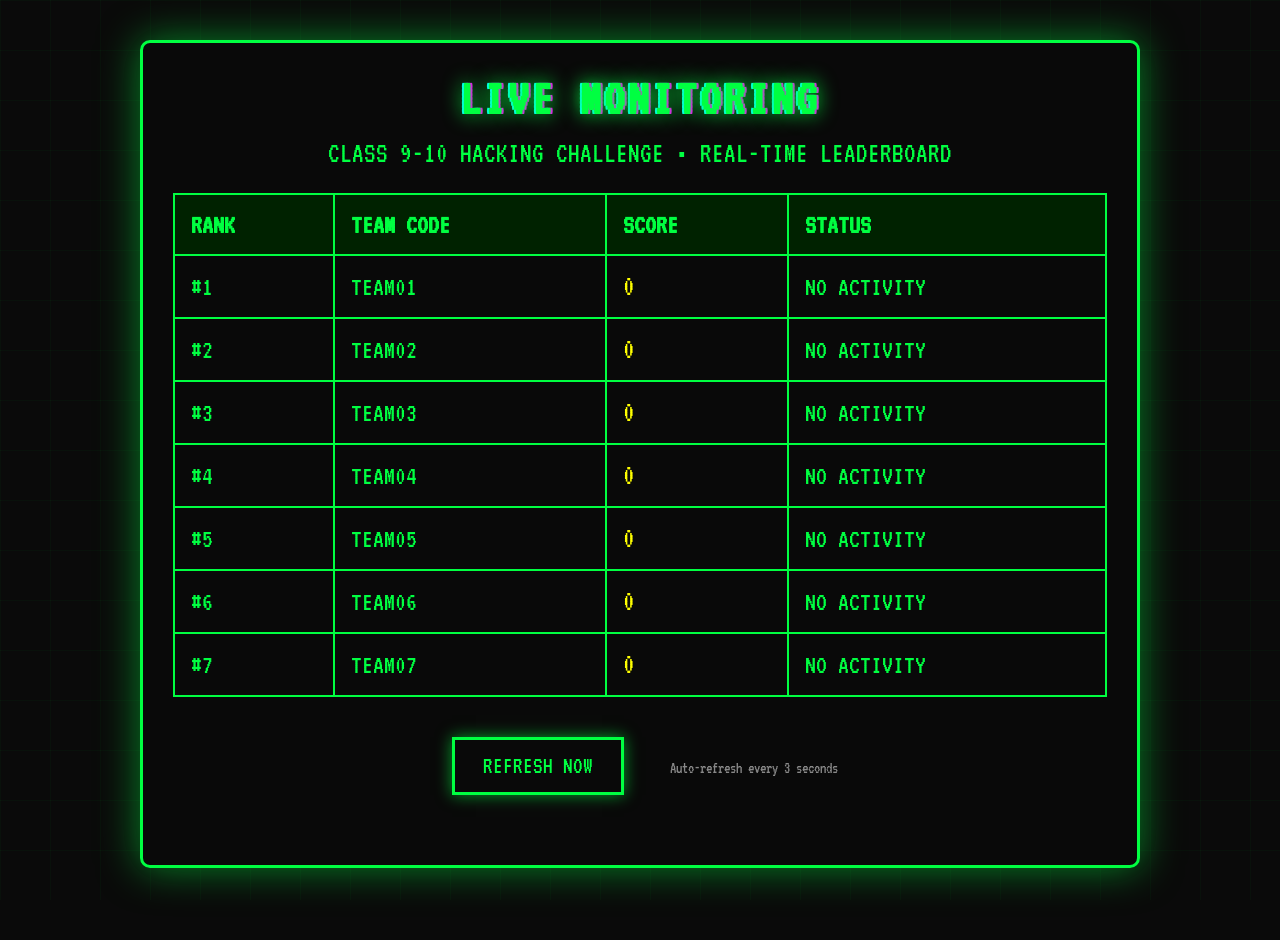
==== admin.html @ ada84bed "Add files via upload" ====
<!DOCTYPE html>
<html lang="en">
<head>
  <meta charset="UTF-8">
  <meta name="viewport" content="width=device-width, initial-scale=1.0">
  <title>ADMIN CONTROL PANEL</title>
  <link rel="stylesheet" href="style.css">
</head>
<body>
  <div class="container">
    <h1 data-text="LIVE MONITORING">LIVE MONITORING</h1>
    <p style="text-align:center; font-size:1.8rem;">CLASS 9-10 HACKING CHALLENGE • REAL-TIME LEADERBOARD</p>

    <table id="leaderboard">
      <thead>
        <tr>
          <th>RANK</th>
          <th>TEAM CODE</th>
          <th>SCORE</th>
          <th>STATUS</th>
        </tr>
      </thead>
      <tbody></tbody>
    </table>

    <div style="text-align:center; margin:30px;">
      <button onclick="refreshScores()">REFRESH NOW</button>
      <span style="margin-left:30px; color:#888;">Auto-refresh every 3 seconds</span>
    </div>
  </div>

  <script src="questions.js"></script>
  <script>
    function refreshScores() {
      const tbody = document.querySelector('#leaderboard tbody');
      tbody.innerHTML = '';

      let scoresList = [];

      for (let i = 1; i <= 7; i++) {
        const team = `TEAM0${i}`;
        const teamScore = parseInt(localStorage.getItem(`score_${team}`)) || 0;
        scoresList.push({team, score: teamScore});
      }

      // Sort by score descending
      scoresList.sort((a, b) => b.score - a.score);

      scoresList.forEach((item, index) => {
        const status = item.score > 0 ? "ACTIVE" : "NO ACTIVITY";
        const row = `
          <tr>
            <td>#${index+1}</td>
            <td>${item.team}</td>
            <td style="color:#ffff00; font-size:1.8rem;">${item.score}</td>
            <td>${status}</td>
          </tr>`;
        tbody.innerHTML += row;
      });
    }

    // Auto refresh
    setInterval(refreshScores, 3000);
    window.onload = refreshScores;
  </script>
</body>
</html>
---- style.css ----
/* style.css - Fixed Cyberpunk Hacker Theme */

@import url('https://fonts.googleapis.com/css2?family=VT323&display=swap');

* {
  margin: 0;
  padding: 0;
  box-sizing: border-box;
}

body {
  background: #0a0a0a;
  color: #00ff41;
  font-family: 'VT323', monospace;
  min-height: 100vh;
  position: relative;
  overflow-x: hidden;
}

/* Subtle Matrix Background - Fixed to not block clicks */
body::before {
  content: '';
  position: fixed;
  top: 0; left: 0; right: 0; bottom: 0;
  background: 
    linear-gradient(rgba(0, 255, 65, 0.03) 1px, transparent 1px),
    linear-gradient(90deg, rgba(0, 255, 65, 0.03) 1px, transparent 1px);
  background-size: 50px 50px;
  pointer-events: none;
  z-index: -1;
  animation: scanline 8s linear infinite;
}

@keyframes scanline {
  0% { background-position: 0 0; }
  100% { background-position: 0 200px; }
}

/* Container */
.container {
  max-width: 1000px;
  margin: 40px auto;
  padding: 30px;
  background: rgba(10, 10, 10, 0.97);
  border: 3px solid #00ff41;
  box-shadow: 0 0 40px rgba(0, 255, 65, 0.5);
  border-radius: 10px;
  position: relative;
  z-index: 10;
}

/* Header with controlled glitch */
h1 {
  font-size: 3.2rem;
  text-align: center;
  margin-bottom: 15px;
  text-shadow: 0 0 20px #00ff41,
               2px 0 #ff00ff,
               -2px 0 #00ffff;
  letter-spacing: 4px;
  position: relative;
}

h1:hover {
  animation: glitch 0.4s linear infinite alternate;
}

@keyframes glitch {
  0% { transform: translate(0); }
  20% { transform: translate(-3px, 3px); }
  40% { transform: translate(-3px, -3px); }
  60% { transform: translate(3px, 3px); }
  80% { transform: translate(3px, -3px); }
  100% { transform: translate(0); }
}

/* Buttons - Stronger hover + pointer-events */
button {
  background: transparent;
  color: #00ff41;
  border: 3px solid #00ff41;
  padding: 14px 28px;
  font-family: 'VT323', monospace;
  font-size: 1.5rem;
  cursor: pointer;
  margin: 10px;
  transition: all 0.3s ease;
  box-shadow: 0 0 15px rgba(0, 255, 65, 0.6);
  pointer-events: auto;
  position: relative;
  z-index: 20;
}

button:hover {
  background: #00ff41;
  color: #000000;
  box-shadow: 0 0 30px #00ff41;
  transform: scale(1.08);
  z-index: 30;
}

/* Input */
input {
  background: #111;
  border: 3px solid #00ff41;
  color: #00ff41;
  padding: 16px;
  font-family: 'VT323', monospace;
  font-size: 1.6rem;
  width: 100%;
  max-width: 420px;
  margin: 15px 0;
  box-shadow: 0 0 20px rgba(0, 255, 65, 0.4);
}

input:focus {
  outline: none;
  box-shadow: 0 0 30px #00ff41;
  border-color: #ffff00;
}

/* Question Area */
.question {
  background: #111;
  border: 3px solid #00ff41;
  padding: 25px;
  margin: 30px 0;
  border-radius: 8px;
  box-shadow: 0 0 25px rgba(0, 255, 65, 0.3);
  font-size: 1.7rem;
}

.options button {
  width: 100%;
  margin: 12px 0;
  text-align: left;
  padding: 16px;
  font-size: 1.45rem;
}

/* Timer */
.timer {
  font-size: 2.4rem;
  color: #ff0044;
  text-shadow: 0 0 20px #ff0044;
}

/* Leaderboard */
table {
  width: 100%;
  border-collapse: collapse;
  margin: 25px 0;
  font-size: 1.7rem;
}

th, td {
  border: 2px solid #00ff41;
  padding: 16px;
  text-align: left;
}

th {
  background: #002200;
}

tr:hover {
  background: rgba(0, 255, 65, 0.15);
}
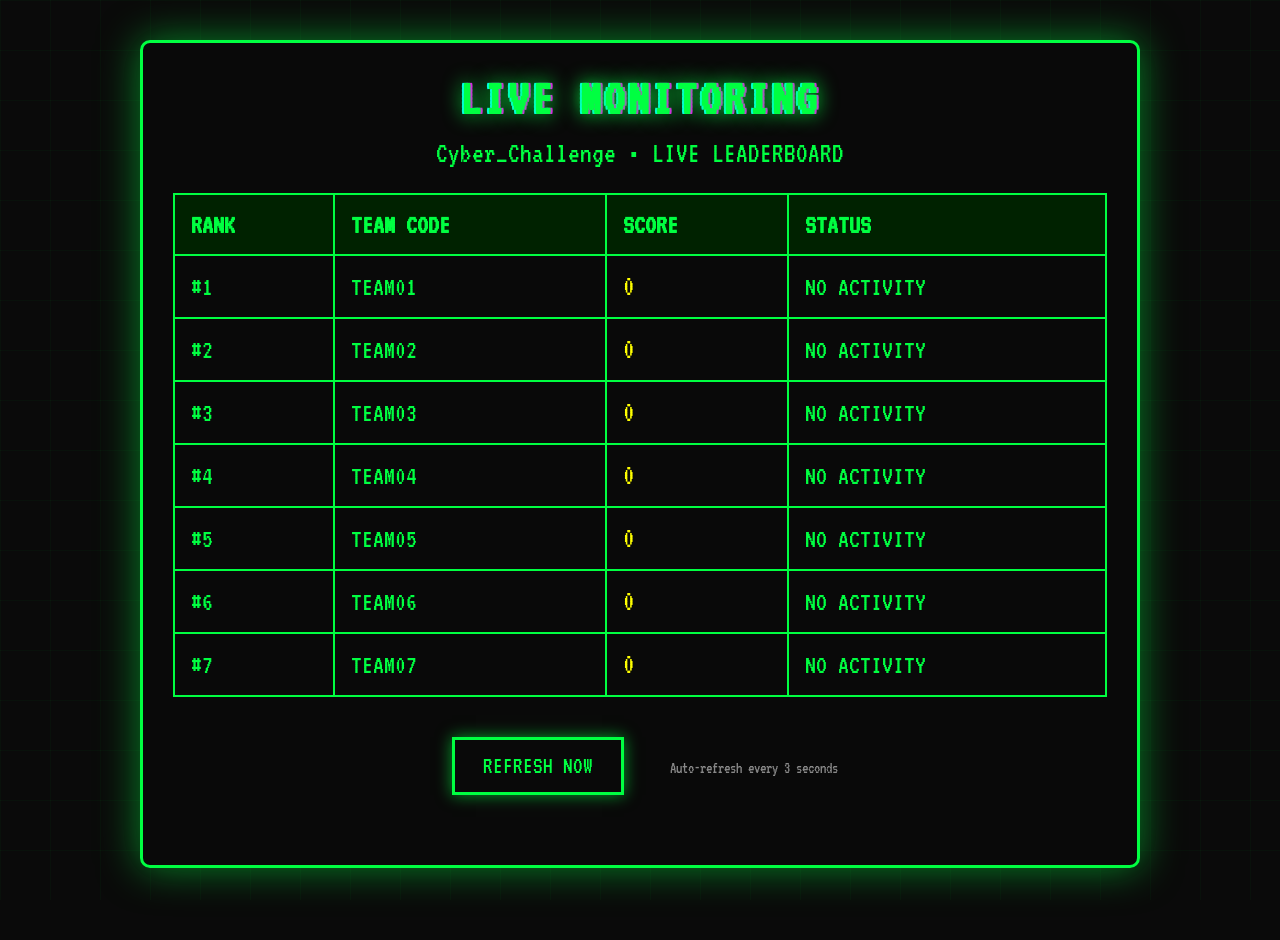
==== commit d771dbdd: "Update admin.html" ====
--- a/admin.html
+++ b/admin.html
@@ -9,7 +9,7 @@
 <body>
   <div class="container">
     <h1 data-text="LIVE MONITORING">LIVE MONITORING</h1>
-    <p style="text-align:center; font-size:1.8rem;">CLASS 9-10 HACKING CHALLENGE • REAL-TIME LEADERBOARD</p>
+    <p style="text-align:center; font-size:1.8rem;">Cyber_Challenge • LIVE LEADERBOARD</p>
 
     <table id="leaderboard">
       <thead>
@@ -64,4 +64,4 @@
     window.onload = refreshScores;
   </script>
 </body>
-</html>+</html>
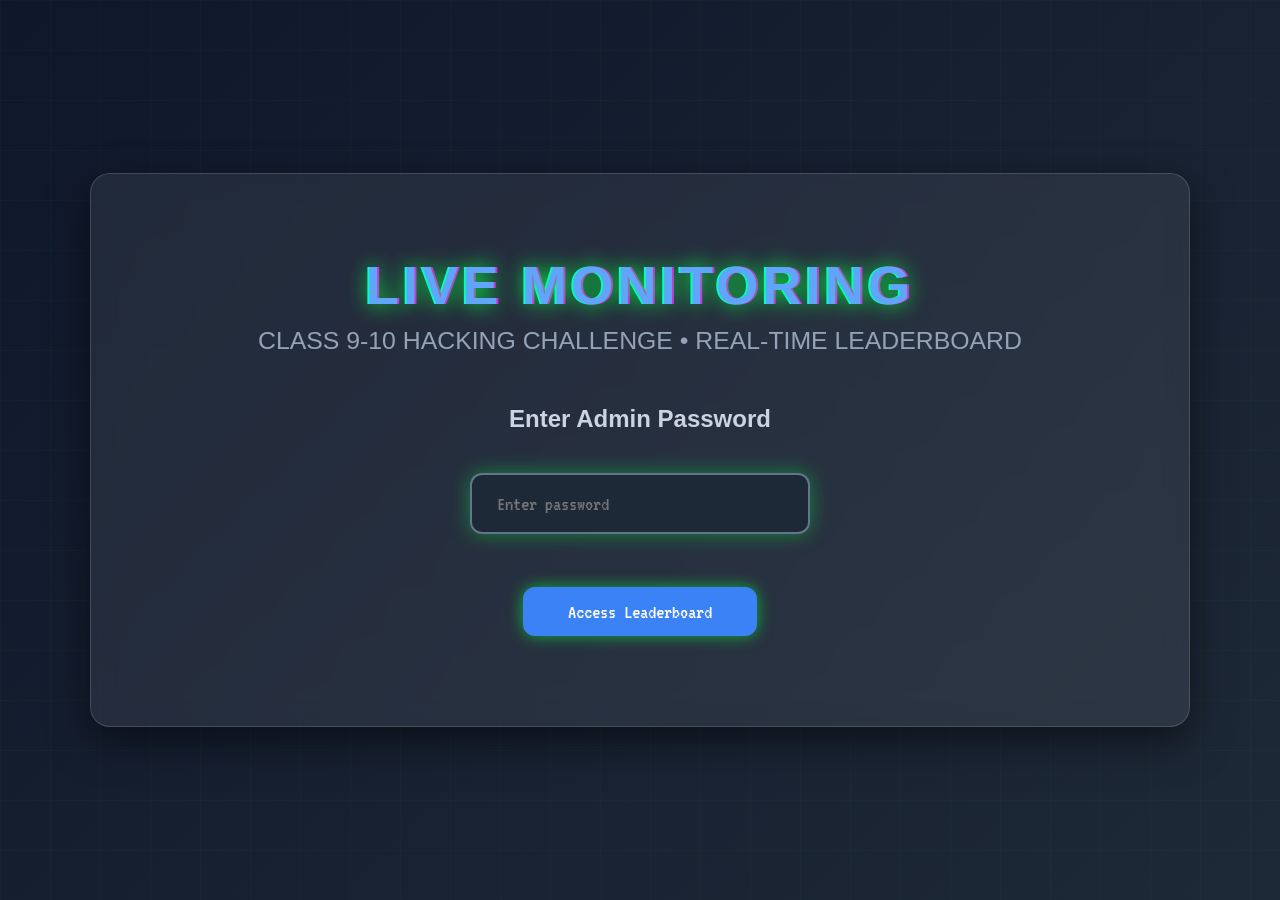
==== commit cb5996a5: "Update admin.html" ====
--- a/admin.html
+++ b/admin.html
@@ -3,34 +3,218 @@
 <head>
   <meta charset="UTF-8">
   <meta name="viewport" content="width=device-width, initial-scale=1.0">
-  <title>ADMIN CONTROL PANEL</title>
+  <title>Live Leaderboard - Hacking Challenge</title>
   <link rel="stylesheet" href="style.css">
+  <style>
+    * {
+      margin: 0;
+      padding: 0;
+      box-sizing: border-box;
+    }
+
+    body {
+      font-family: 'Segoe UI', Arial, sans-serif;
+      background: linear-gradient(135deg, #0f172a 0%, #1e2937 100%);
+      color: #e2e8f0;
+      min-height: 100vh;
+      display: flex;
+      align-items: center;
+      justify-content: center;
+    }
+
+    .container {
+      width: 95%;
+      max-width: 1100px;
+      background: rgba(255, 255, 255, 0.07);
+      backdrop-filter: blur(12px);
+      border-radius: 20px;
+      padding: 40px 50px;
+      box-shadow: 0 15px 40px rgba(0, 0, 0, 0.5);
+      border: 1px solid rgba(255, 255, 255, 0.15);
+    }
+
+    h1 {
+      font-size: 3.4rem;
+      text-align: center;
+      margin-bottom: 10px;
+      color: #60a5fa;
+      font-weight: 700;
+    }
+
+    .subtitle {
+      text-align: center;
+      font-size: 1.55rem;
+      color: #94a3b8;
+      margin-bottom: 45px;
+    }
+
+    /* Password Screen */
+    #passwordScreen {
+      text-align: center;
+      padding: 80px 40px;
+    }
+
+    #passwordScreen input {
+      padding: 18px 25px;
+      font-size: 1.3rem;
+      width: 340px;
+      border: 2px solid #64748b;
+      border-radius: 12px;
+      background: #1e2937;
+      color: white;
+      margin-bottom: 25px;
+    }
+
+    #passwordScreen button {
+      padding: 14px 45px;
+      font-size: 1.3rem;
+      background: #3b82f6;
+      color: white;
+      border: none;
+      border-radius: 12px;
+      cursor: pointer;
+    }
+
+    /* Leaderboard */
+    #leaderboardContainer {
+      display: none;
+    }
+
+    table {
+      width: 100%;
+      border-collapse: collapse;
+      background: rgba(255, 255, 255, 0.06);
+      border-radius: 16px;
+      overflow: hidden;
+    }
+
+    th {
+      background: #1e40af;
+      color: white;
+      padding: 22px 15px;
+      font-size: 1.45rem;
+      text-transform: uppercase;
+      letter-spacing: 1px;
+    }
+
+    td {
+      padding: 22px 15px;
+      text-align: center;
+      font-size: 1.65rem;
+      border: none !important;
+    }
+
+    tr:hover {
+      background: rgba(255, 255, 255, 0.12);
+    }
+
+    .rank {
+      font-weight: bold;
+      color: #facc15;
+      font-size: 1.8rem;
+    }
+
+    .score {
+      font-size: 2.2rem;
+      font-weight: bold;
+      color: #4ade80;
+    }
+
+    /* Top 3 Highlight */
+    tr:nth-child(1) { background: rgba(234, 179, 8, 0.18) !important; }
+    tr:nth-child(2) { background: rgba(163, 163, 163, 0.16) !important; }
+    tr:nth-child(3) { background: rgba(180, 83, 9, 0.16) !important; }
+
+    .status {
+      font-weight: 600;
+      padding: 8px 24px;
+      border-radius: 50px;
+      display: inline-block;
+      min-width: 130px;
+    }
+
+    .submitted {
+      background: #60a5fa;
+      color: white;
+    }
+
+    .waiting {
+      background: #f87171;
+      color: #7f1d1d;
+    }
+
+    .footer {
+      text-align: center;
+      margin-top: 35px;
+      color: #94a3b8;
+      font-size: 1.15rem;
+    }
+
+    button {
+      background: #3b82f6;
+      color: white;
+      border: none;
+      padding: 12px 32px;
+      font-size: 1.15rem;
+      border-radius: 10px;
+      cursor: pointer;
+    }
+  </style>
 </head>
 <body>
-  <div class="container">
-    <h1 data-text="LIVE MONITORING">LIVE MONITORING</h1>
-    <p style="text-align:center; font-size:1.8rem;">Cyber_Challenge • LIVE LEADERBOARD</p>
+
+  <!-- Password Screen -->
+  <div class="container" id="passwordScreen">
+    <h1>LIVE MONITORING</h1>
+    <p class="subtitle">CLASS 9-10 HACKING CHALLENGE • REAL-TIME LEADERBOARD</p>
+    
+    <h2 style="margin: 50px 0 25px; color:#cbd5e1;">Enter Admin Password</h2>
+    <input type="password" id="adminPassword" placeholder="Enter password" autocomplete="off">
+    <br><br>
+    <button onclick="checkPassword()">Access Leaderboard</button>
+  </div>
+
+  <!-- Leaderboard Screen -->
+  <div class="container" id="leaderboardContainer">
+    <h1>LIVE MONITORING</h1>
+    <p class="subtitle">CLASS 9-10 HACKING CHALLENGE • REAL-TIME LEADERBOARD</p>
 
     <table id="leaderboard">
       <thead>
         <tr>
-          <th>RANK</th>
-          <th>TEAM CODE</th>
-          <th>SCORE</th>
-          <th>STATUS</th>
+          <th style="width:15%">RANK</th>
+          <th style="width:35%">TEAM CODE</th>
+          <th style="width:25%">SCORE</th>
+          <th style="width:25%">STATUS</th>
         </tr>
       </thead>
       <tbody></tbody>
     </table>
 
-    <div style="text-align:center; margin:30px;">
+    <div class="footer">
+      Auto-refreshing every 2 seconds • 
+      Last Updated: <strong id="lastUpdated">Just now</strong><br><br>
       <button onclick="refreshScores()">REFRESH NOW</button>
-      <span style="margin-left:30px; color:#888;">Auto-refresh every 3 seconds</span>
     </div>
   </div>
 
   <script src="questions.js"></script>
   <script>
+    const CORRECT_PASSWORD = "Qwerty11!1234";
+
+    function checkPassword() {
+      const enteredPass = document.getElementById('adminPassword').value.trim();
+      
+      if (enteredPass === CORRECT_PASSWORD) {
+        document.getElementById('passwordScreen').style.display = 'none';
+        document.getElementById('leaderboardContainer').style.display = 'block';
+        refreshScores();
+      } else {
+        alert("Incorrect Password! Access Denied.");
+        document.getElementById('adminPassword').value = '';
+      }
+    }
+
     function refreshScores() {
       const tbody = document.querySelector('#leaderboard tbody');
       tbody.innerHTML = '';
@@ -40,28 +224,42 @@
       for (let i = 1; i <= 7; i++) {
         const team = `TEAM0${i}`;
         const teamScore = parseInt(localStorage.getItem(`score_${team}`)) || 0;
-        scoresList.push({team, score: teamScore});
+        scoresList.push({ team, score: teamScore });
       }
 
-      // Sort by score descending
       scoresList.sort((a, b) => b.score - a.score);
 
       scoresList.forEach((item, index) => {
-        const status = item.score > 0 ? "ACTIVE" : "NO ACTIVITY";
+        let statusHTML = item.score > 0 
+          ? `<span class="status submitted">SUBMITTED</span>` 
+          : `<span class="status waiting">WAITING</span>`;
+
         const row = `
           <tr>
-            <td>#${index+1}</td>
-            <td>${item.team}</td>
-            <td style="color:#ffff00; font-size:1.8rem;">${item.score}</td>
-            <td>${status}</td>
+            <td class="rank">#${index + 1}</td>
+            <td><strong>${item.team}</strong></td>
+            <td class="score">${item.score}</td>
+            <td>${statusHTML}</td>
           </tr>`;
         tbody.innerHTML += row;
       });
-    }
-
-    // Auto refresh
-    setInterval(refreshScores, 3000);
-    window.onload = refreshScores;
+
+      const now = new Date();
+      const timeStr = `${now.getHours()}:${now.getMinutes().toString().padStart(2,'0')}:${now.getSeconds().toString().padStart(2,'0')}`;
+      document.getElementById('lastUpdated').textContent = timeStr;
+    }
+
+    // Auto refresh every 2 seconds
+    setInterval(() => {
+      if (document.getElementById('leaderboardContainer').style.display === 'block') {
+        refreshScores();
+      }
+    }, 2000);
+
+    // Enter key support
+    document.getElementById('adminPassword').addEventListener('keypress', function(e) {
+      if (e.key === 'Enter') checkPassword();
+    });
   </script>
 </body>
 </html>
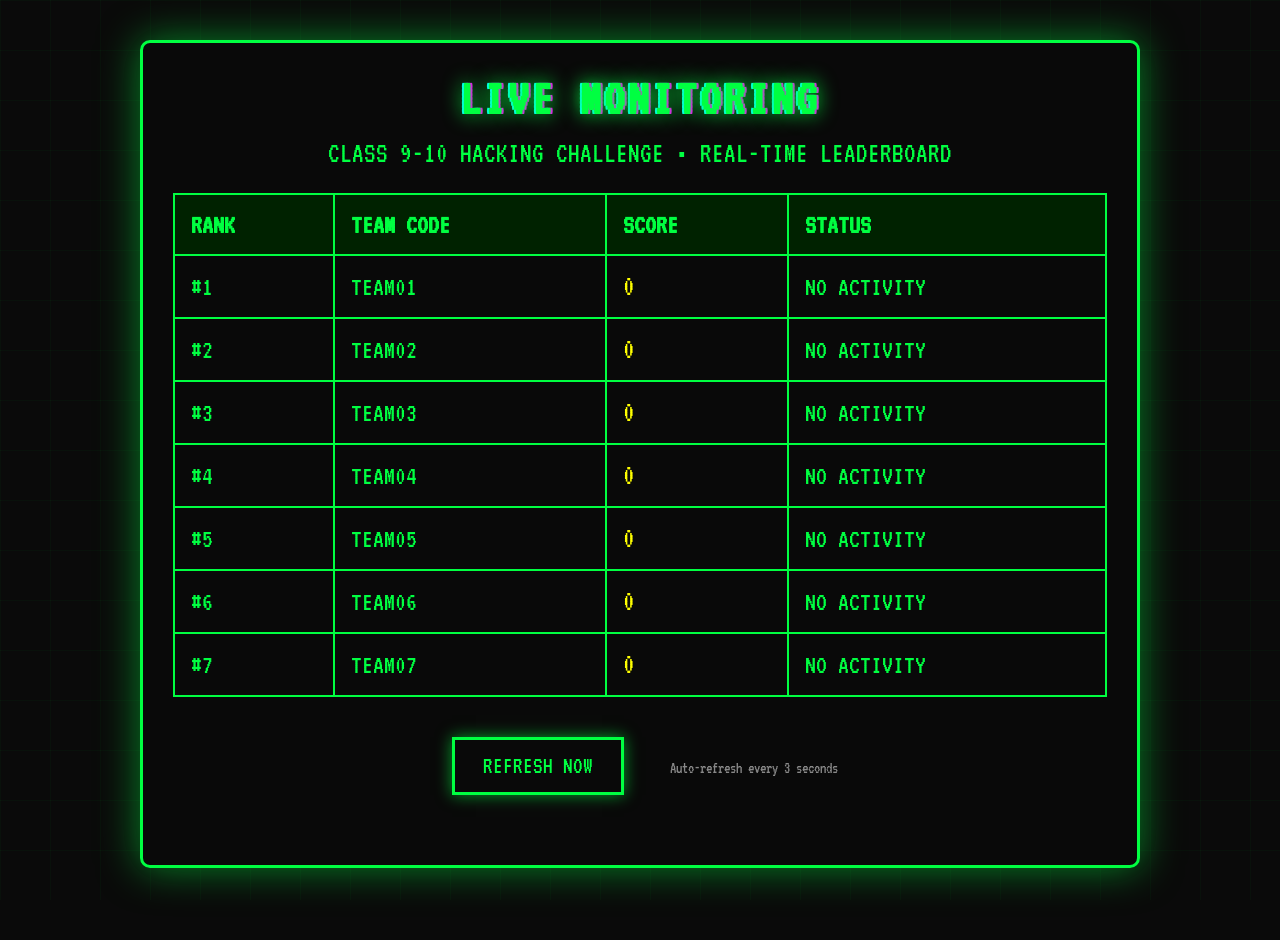
==== commit 15c739d5: "Update admin.html" ====
--- a/admin.html
+++ b/admin.html
@@ -3,218 +3,34 @@
 <head>
   <meta charset="UTF-8">
   <meta name="viewport" content="width=device-width, initial-scale=1.0">
-  <title>Live Leaderboard - Hacking Challenge</title>
+  <title>ADMIN CONTROL PANEL</title>
   <link rel="stylesheet" href="style.css">
-  <style>
-    * {
-      margin: 0;
-      padding: 0;
-      box-sizing: border-box;
-    }
-
-    body {
-      font-family: 'Segoe UI', Arial, sans-serif;
-      background: linear-gradient(135deg, #0f172a 0%, #1e2937 100%);
-      color: #e2e8f0;
-      min-height: 100vh;
-      display: flex;
-      align-items: center;
-      justify-content: center;
-    }
-
-    .container {
-      width: 95%;
-      max-width: 1100px;
-      background: rgba(255, 255, 255, 0.07);
-      backdrop-filter: blur(12px);
-      border-radius: 20px;
-      padding: 40px 50px;
-      box-shadow: 0 15px 40px rgba(0, 0, 0, 0.5);
-      border: 1px solid rgba(255, 255, 255, 0.15);
-    }
-
-    h1 {
-      font-size: 3.4rem;
-      text-align: center;
-      margin-bottom: 10px;
-      color: #60a5fa;
-      font-weight: 700;
-    }
-
-    .subtitle {
-      text-align: center;
-      font-size: 1.55rem;
-      color: #94a3b8;
-      margin-bottom: 45px;
-    }
-
-    /* Password Screen */
-    #passwordScreen {
-      text-align: center;
-      padding: 80px 40px;
-    }
-
-    #passwordScreen input {
-      padding: 18px 25px;
-      font-size: 1.3rem;
-      width: 340px;
-      border: 2px solid #64748b;
-      border-radius: 12px;
-      background: #1e2937;
-      color: white;
-      margin-bottom: 25px;
-    }
-
-    #passwordScreen button {
-      padding: 14px 45px;
-      font-size: 1.3rem;
-      background: #3b82f6;
-      color: white;
-      border: none;
-      border-radius: 12px;
-      cursor: pointer;
-    }
-
-    /* Leaderboard */
-    #leaderboardContainer {
-      display: none;
-    }
-
-    table {
-      width: 100%;
-      border-collapse: collapse;
-      background: rgba(255, 255, 255, 0.06);
-      border-radius: 16px;
-      overflow: hidden;
-    }
-
-    th {
-      background: #1e40af;
-      color: white;
-      padding: 22px 15px;
-      font-size: 1.45rem;
-      text-transform: uppercase;
-      letter-spacing: 1px;
-    }
-
-    td {
-      padding: 22px 15px;
-      text-align: center;
-      font-size: 1.65rem;
-      border: none !important;
-    }
-
-    tr:hover {
-      background: rgba(255, 255, 255, 0.12);
-    }
-
-    .rank {
-      font-weight: bold;
-      color: #facc15;
-      font-size: 1.8rem;
-    }
-
-    .score {
-      font-size: 2.2rem;
-      font-weight: bold;
-      color: #4ade80;
-    }
-
-    /* Top 3 Highlight */
-    tr:nth-child(1) { background: rgba(234, 179, 8, 0.18) !important; }
-    tr:nth-child(2) { background: rgba(163, 163, 163, 0.16) !important; }
-    tr:nth-child(3) { background: rgba(180, 83, 9, 0.16) !important; }
-
-    .status {
-      font-weight: 600;
-      padding: 8px 24px;
-      border-radius: 50px;
-      display: inline-block;
-      min-width: 130px;
-    }
-
-    .submitted {
-      background: #60a5fa;
-      color: white;
-    }
-
-    .waiting {
-      background: #f87171;
-      color: #7f1d1d;
-    }
-
-    .footer {
-      text-align: center;
-      margin-top: 35px;
-      color: #94a3b8;
-      font-size: 1.15rem;
-    }
-
-    button {
-      background: #3b82f6;
-      color: white;
-      border: none;
-      padding: 12px 32px;
-      font-size: 1.15rem;
-      border-radius: 10px;
-      cursor: pointer;
-    }
-  </style>
 </head>
 <body>
-
-  <!-- Password Screen -->
-  <div class="container" id="passwordScreen">
-    <h1>LIVE MONITORING</h1>
-    <p class="subtitle">CLASS 9-10 HACKING CHALLENGE • REAL-TIME LEADERBOARD</p>
-    
-    <h2 style="margin: 50px 0 25px; color:#cbd5e1;">Enter Admin Password</h2>
-    <input type="password" id="adminPassword" placeholder="Enter password" autocomplete="off">
-    <br><br>
-    <button onclick="checkPassword()">Access Leaderboard</button>
-  </div>
-
-  <!-- Leaderboard Screen -->
-  <div class="container" id="leaderboardContainer">
-    <h1>LIVE MONITORING</h1>
-    <p class="subtitle">CLASS 9-10 HACKING CHALLENGE • REAL-TIME LEADERBOARD</p>
+  <div class="container">
+    <h1 data-text="LIVE MONITORING">LIVE MONITORING</h1>
+    <p style="text-align:center; font-size:1.8rem;">CLASS 9-10 HACKING CHALLENGE • REAL-TIME LEADERBOARD</p>
 
     <table id="leaderboard">
       <thead>
         <tr>
-          <th style="width:15%">RANK</th>
-          <th style="width:35%">TEAM CODE</th>
-          <th style="width:25%">SCORE</th>
-          <th style="width:25%">STATUS</th>
+          <th>RANK</th>
+          <th>TEAM CODE</th>
+          <th>SCORE</th>
+          <th>STATUS</th>
         </tr>
       </thead>
       <tbody></tbody>
     </table>
 
-    <div class="footer">
-      Auto-refreshing every 2 seconds • 
-      Last Updated: <strong id="lastUpdated">Just now</strong><br><br>
+    <div style="text-align:center; margin:30px;">
       <button onclick="refreshScores()">REFRESH NOW</button>
+      <span style="margin-left:30px; color:#888;">Auto-refresh every 3 seconds</span>
     </div>
   </div>
 
   <script src="questions.js"></script>
   <script>
-    const CORRECT_PASSWORD = "Qwerty11!1234";
-
-    function checkPassword() {
-      const enteredPass = document.getElementById('adminPassword').value.trim();
-      
-      if (enteredPass === CORRECT_PASSWORD) {
-        document.getElementById('passwordScreen').style.display = 'none';
-        document.getElementById('leaderboardContainer').style.display = 'block';
-        refreshScores();
-      } else {
-        alert("Incorrect Password! Access Denied.");
-        document.getElementById('adminPassword').value = '';
-      }
-    }
-
     function refreshScores() {
       const tbody = document.querySelector('#leaderboard tbody');
       tbody.innerHTML = '';
@@ -224,42 +40,28 @@
       for (let i = 1; i <= 7; i++) {
         const team = `TEAM0${i}`;
         const teamScore = parseInt(localStorage.getItem(`score_${team}`)) || 0;
-        scoresList.push({ team, score: teamScore });
+        scoresList.push({team, score: teamScore});
       }
 
+      // Sort by score descending
       scoresList.sort((a, b) => b.score - a.score);
 
       scoresList.forEach((item, index) => {
-        let statusHTML = item.score > 0 
-          ? `<span class="status submitted">SUBMITTED</span>` 
-          : `<span class="status waiting">WAITING</span>`;
-
+        const status = item.score > 0 ? "ACTIVE" : "NO ACTIVITY";
         const row = `
           <tr>
-            <td class="rank">#${index + 1}</td>
-            <td><strong>${item.team}</strong></td>
-            <td class="score">${item.score}</td>
-            <td>${statusHTML}</td>
+            <td>#${index+1}</td>
+            <td>${item.team}</td>
+            <td style="color:#ffff00; font-size:1.8rem;">${item.score}</td>
+            <td>${status}</td>
           </tr>`;
         tbody.innerHTML += row;
       });
-
-      const now = new Date();
-      const timeStr = `${now.getHours()}:${now.getMinutes().toString().padStart(2,'0')}:${now.getSeconds().toString().padStart(2,'0')}`;
-      document.getElementById('lastUpdated').textContent = timeStr;
     }
 
-    // Auto refresh every 2 seconds
-    setInterval(() => {
-      if (document.getElementById('leaderboardContainer').style.display === 'block') {
-        refreshScores();
-      }
-    }, 2000);
-
-    // Enter key support
-    document.getElementById('adminPassword').addEventListener('keypress', function(e) {
-      if (e.key === 'Enter') checkPassword();
-    });
+    // Auto refresh
+    setInterval(refreshScores, 3000);
+    window.onload = refreshScores;
   </script>
 </body>
 </html>
